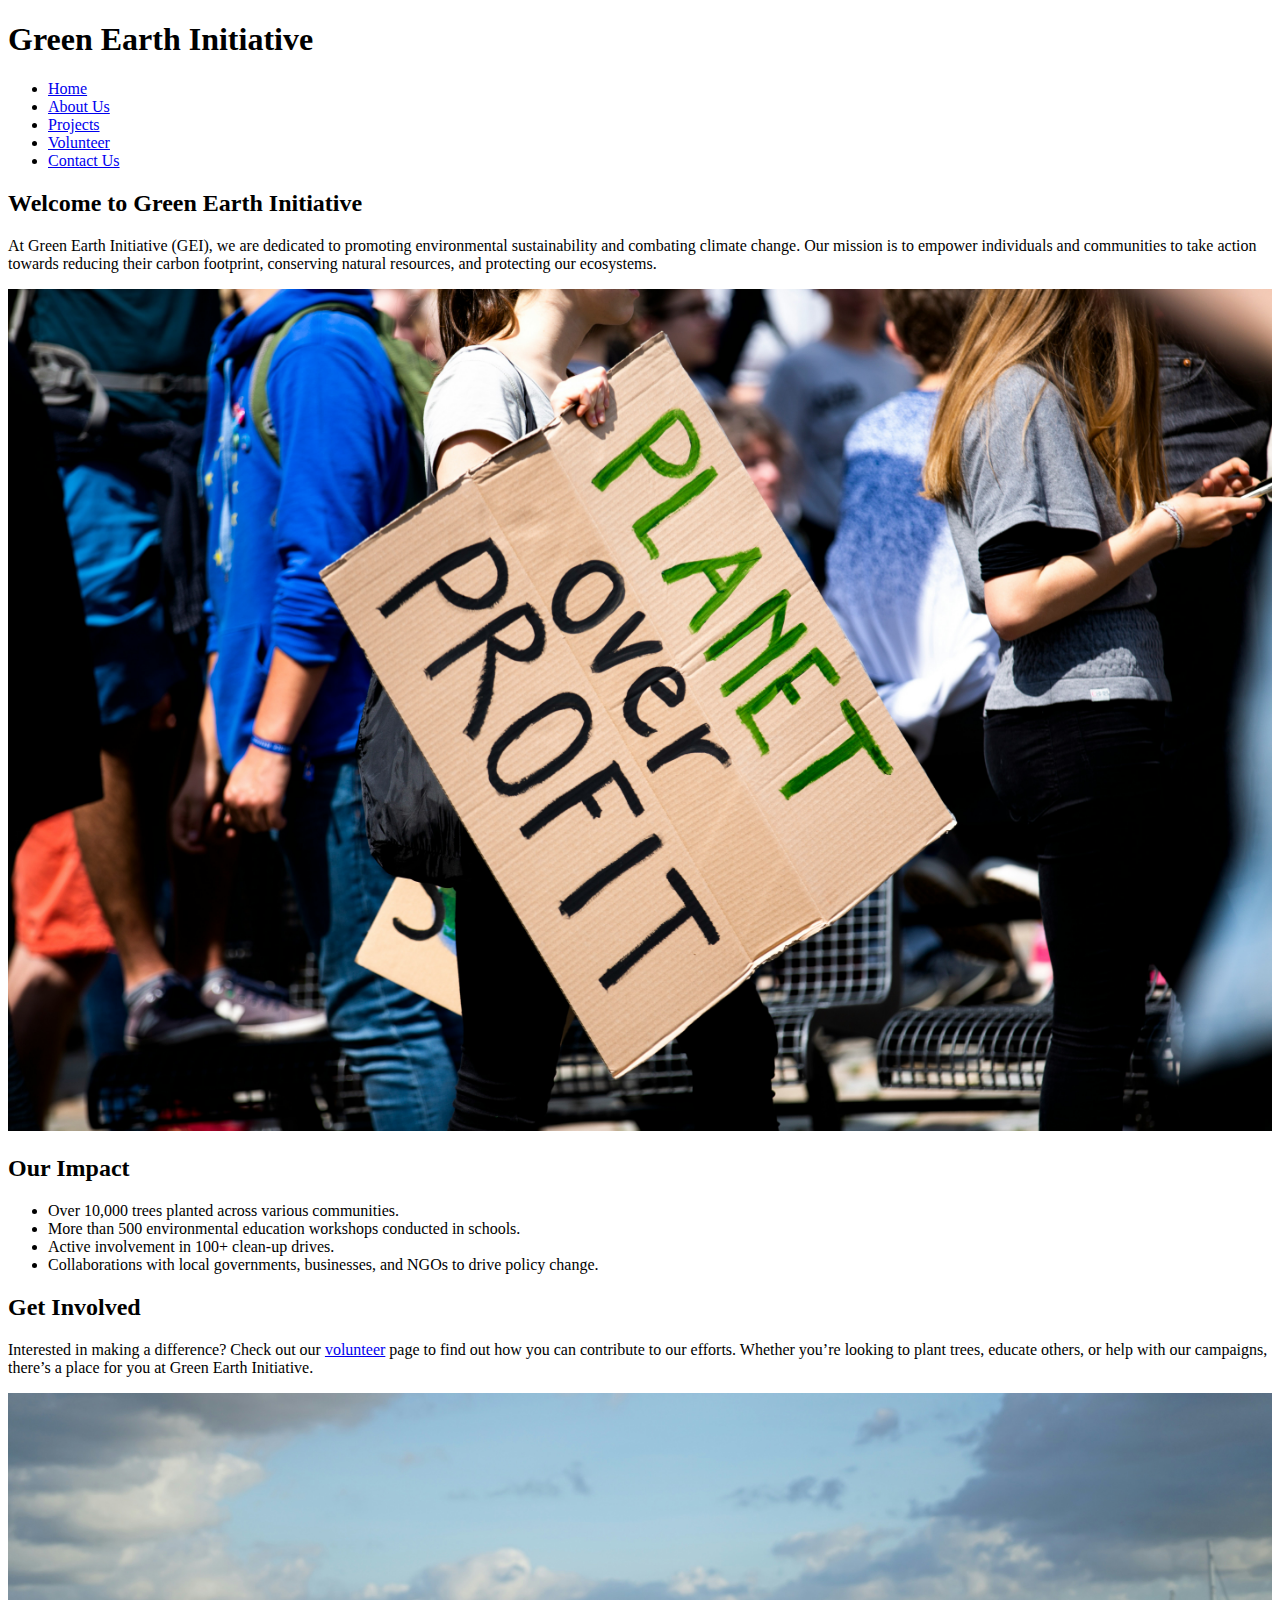
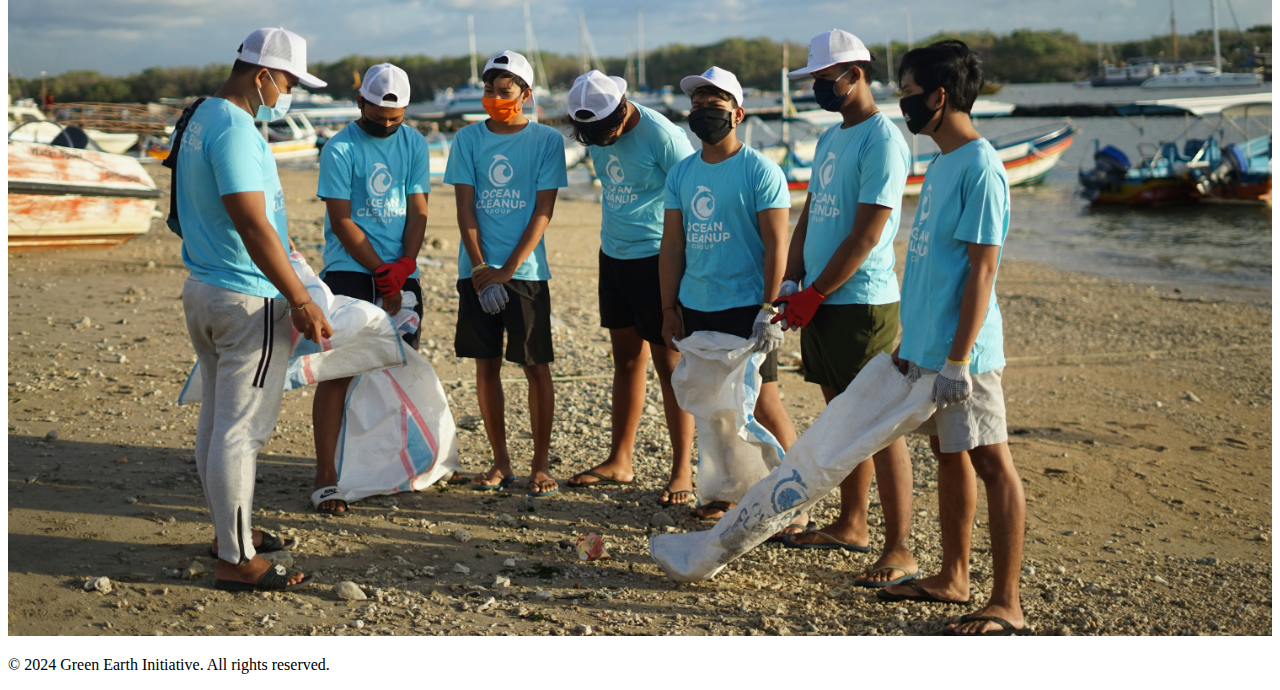
==== index.html @ ba6125f2 "first commit" ====
<!DOCTYPE html>
<html lang="en">
<head>
    <meta charset="UTF-8">
    <meta name="viewport" content="width=device-width, initial-scale=1.0">
    <title>Green Earth Initiative - Home</title>
    <link rel="stylesheet" href="styles.css"> <!-- Link to your CSS file -->
</head>
<body>
    <header>
        <h1>Green Earth Initiative</h1>
        <nav>
            <ul>
                <li><a href="index.html">Home</a></li>
                <li><a href="about.html">About Us</a></li>
                <li><a href="projects.html">Projects</a></li>
                <li><a href="volunteer.html">Volunteer</a></li>
                <li><a href="contact.html">Contact Us</a></li>
            </ul>
        </nav>
    </header>
    
    <main>
        <section>
            <h2>Welcome to Green Earth Initiative</h2>
            <p>At Green Earth Initiative (GEI), we are dedicated to promoting environmental sustainability and combating climate change. Our mission is to empower individuals and communities to take action towards reducing their carbon footprint, conserving natural resources, and protecting our ecosystems.</p>
            <img src="images/earth-banner.jpg" alt="Earth Banner" width="100%">
        </section>
        
        <section>
            <h2>Our Impact</h2>
            <ul>
                <li>Over 10,000 trees planted across various communities.</li>
                <li>More than 500 environmental education workshops conducted in schools.</li>
                <li>Active involvement in 100+ clean-up drives.</li>
                <li>Collaborations with local governments, businesses, and NGOs to drive policy change.</li>
            </ul>
        </section>
    
        <section>
            <h2>Get Involved</h2>
            <p>Interested in making a difference? Check out our <a href="volunteer.html">volunteer</a> page to find out how you can contribute to our efforts. Whether you’re looking to plant trees, educate others, or help with our campaigns, there’s a place for you at Green Earth Initiative.</p>
            <img src="images/volunteer.jpg" alt="Volunteers Planting Trees" width="100%">
        </section>
    </main>
    

    
    <footer>
        <p>&copy; 2024 Green Earth Initiative. All rights reserved.</p>
    </footer>
</body>
</html>
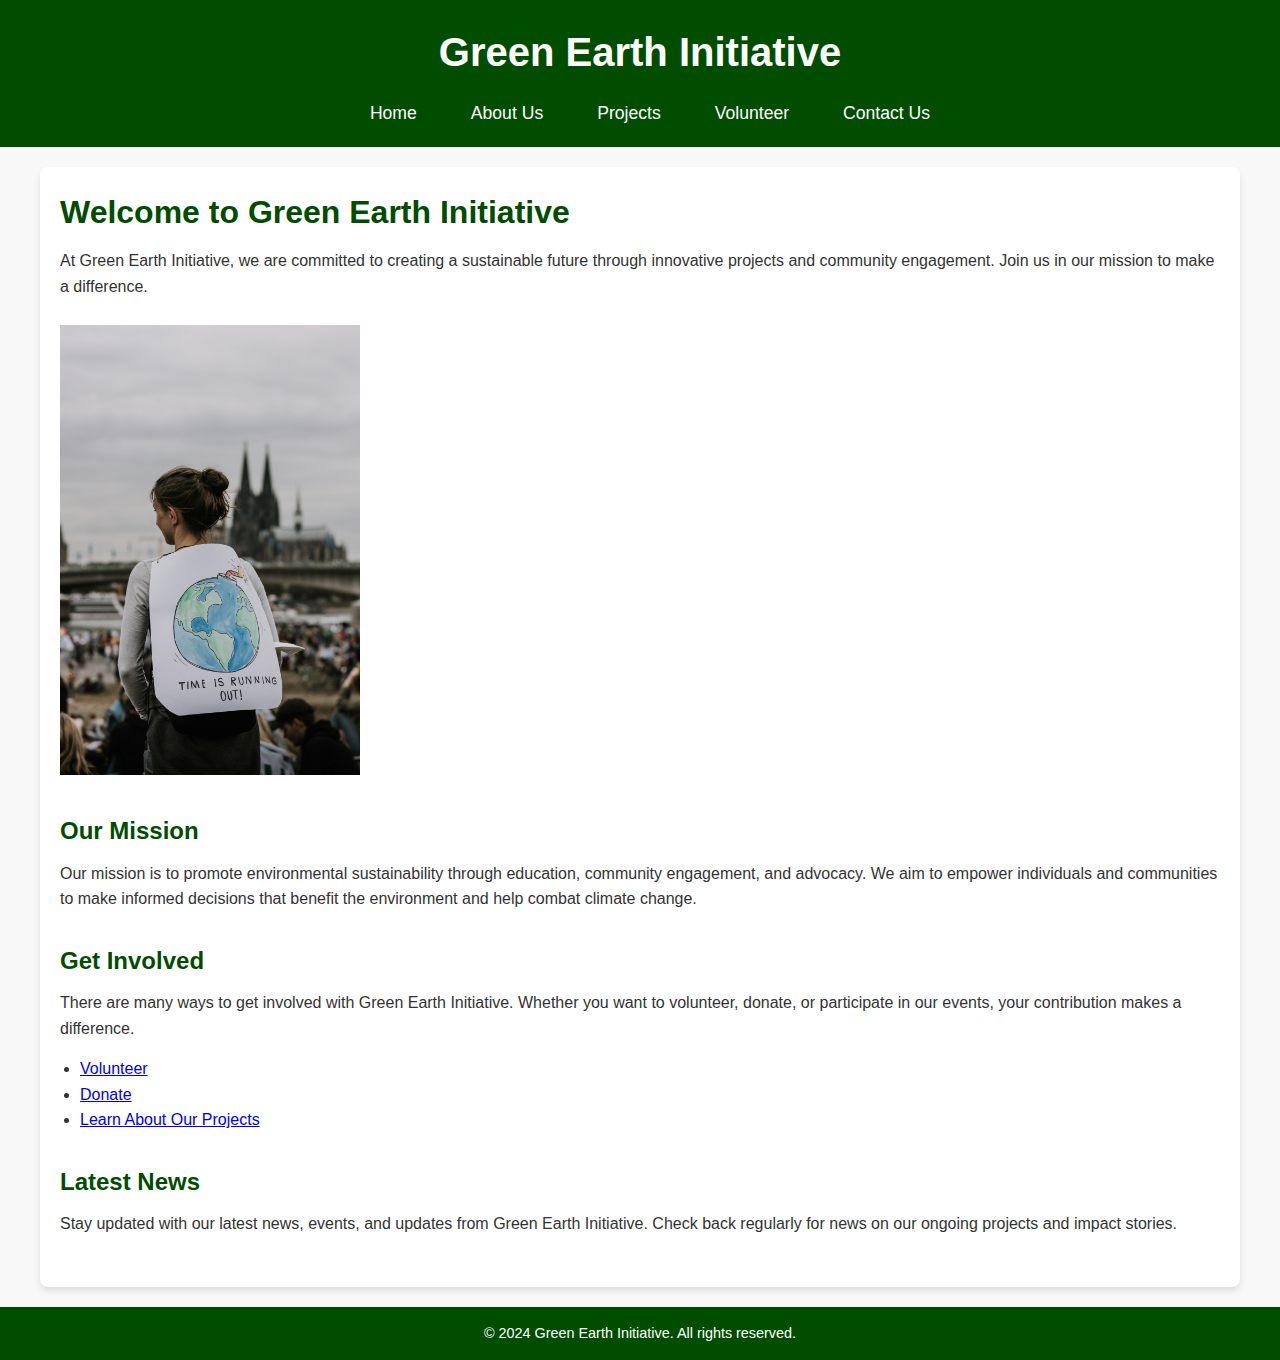
==== commit cf3ac7b6: "Part 2" ====
--- a/index.html
+++ b/index.html
@@ -9,7 +9,7 @@
 <body>
     <header>
         <h1>Green Earth Initiative</h1>
-        <nav>
+        <nav aria-label="Main Navigation">
             <ul>
                 <li><a href="index.html">Home</a></li>
                 <li><a href="about.html">About Us</a></li>
@@ -21,33 +21,37 @@
     </header>
     
     <main>
+
         <section>
             <h2>Welcome to Green Earth Initiative</h2>
-            <p>At Green Earth Initiative (GEI), we are dedicated to promoting environmental sustainability and combating climate change. Our mission is to empower individuals and communities to take action towards reducing their carbon footprint, conserving natural resources, and protecting our ecosystems.</p>
-            <img src="images/earth-banner.jpg" alt="Earth Banner" width="100%">
+            <p>At Green Earth Initiative, we are committed to creating a sustainable future through innovative projects and community engagement. Join us in our mission to make a difference.</p>
+            <img src="images/hero-image.jpg" alt="Green Earth Initiative" style="width: 300px; height: auto;" class="hero-image">
         </section>
         
         <section>
-            <h2>Our Impact</h2>
+            <h3>Our Mission</h3>
+            <p>Our mission is to promote environmental sustainability through education, community engagement, and advocacy. We aim to empower individuals and communities to make informed decisions that benefit the environment and help combat climate change.</p>
+        </section>
+        
+        <section>
+            <h3>Get Involved</h3>
+            <p>There are many ways to get involved with Green Earth Initiative. Whether you want to volunteer, donate, or participate in our events, your contribution makes a difference.</p>
             <ul>
-                <li>Over 10,000 trees planted across various communities.</li>
-                <li>More than 500 environmental education workshops conducted in schools.</li>
-                <li>Active involvement in 100+ clean-up drives.</li>
-                <li>Collaborations with local governments, businesses, and NGOs to drive policy change.</li>
+                <li><a href="volunteer.html">Volunteer</a></li>
+                <li><a href="donate.html">Donate</a></li>
+                <li><a href="projects.html">Learn About Our Projects</a></li>
             </ul>
         </section>
-    
+        
         <section>
-            <h2>Get Involved</h2>
-            <p>Interested in making a difference? Check out our <a href="volunteer.html">volunteer</a> page to find out how you can contribute to our efforts. Whether you’re looking to plant trees, educate others, or help with our campaigns, there’s a place for you at Green Earth Initiative.</p>
-            <img src="images/volunteer.jpg" alt="Volunteers Planting Trees" width="100%">
+            <h3>Latest News</h3>
+            <p>Stay updated with our latest news, events, and updates from Green Earth Initiative. Check back regularly for news on our ongoing projects and impact stories.</p>
         </section>
     </main>
-    
-
     
     <footer>
         <p>&copy; 2024 Green Earth Initiative. All rights reserved.</p>
     </footer>
 </body>
 </html>
+
--- a/styles.css
+++ b/styles.css
@@ -0,0 +1,233 @@
+/* Global Styles */
+* {
+    margin: 0;
+    padding: 0;
+    box-sizing: border-box;
+}
+
+body {
+    font-family: 'Arial', sans-serif;
+    line-height: 1.6;
+    color: #333;
+    background-color: #f8f8f8;
+}
+
+/* Header Styles */
+header {
+    background-color: #004d00; /* Dark Green Background */
+    color: white;
+    padding: 20px;
+    text-align: center;
+}
+
+header h1 {
+    font-size: 2.5rem;
+    margin-bottom: 10px;
+}
+
+nav {
+    margin-top: 15px;
+}
+
+nav ul {
+    list-style-type: none;
+    padding: 0;
+    display: flex;
+    justify-content: center;
+}
+
+nav ul li {
+    margin: 0 15px;
+}
+
+nav ul li a {
+    text-decoration: none;
+    color: white;
+    font-size: 1.1rem;
+    padding: 8px 12px;
+    border-radius: 5px;
+    transition: background-color 0.3s, color 0.3s;
+}
+
+nav ul li a:hover {
+    background-color: #1e7b1e; /* Lighter Green on Hover */
+}
+
+nav ul li a:focus {
+    outline: 2px solid #1e7b1e; /* Visible focus state */
+}
+
+/* Main Content Styles */
+main {
+    max-width: 1200px;
+    margin: 20px auto;
+    padding: 20px;
+    background-color: white;
+    border-radius: 8px;
+    box-shadow: 0 4px 6px rgba(0, 0, 0, 0.1);
+}
+
+main section {
+    margin-bottom: 30px;
+}
+
+section h2 {
+    color: #004d00; /* Dark Green */
+    font-size: 2rem;
+    margin-bottom: 10px;
+}
+
+section h3 {
+    color: #004d00; /* Dark Green */
+    font-size: 1.5rem;
+    margin-bottom: 10px;
+}
+
+section p, section ul {
+    font-size: 1rem;
+    margin-bottom: 15px;
+}
+
+ul {
+    list-style-type: disc;
+    margin-left: 20px;
+}
+
+blockquote {
+    border-left: 4px solid #004d00;
+    padding-left: 20px;
+    margin: 20px 0;
+    font-style: italic;
+}
+
+/* Image Styles */
+img {
+    width: 100%;
+    height: auto;
+    border-radius: 5px;
+    margin-top: 10px;
+}
+
+.hero-image {
+    border-radius: 0;
+}
+
+/* Footer Styles */
+footer {
+    background-color: #004d00;
+    color: white;
+    text-align: center;
+    padding: 15px 0;
+    position: relative;
+    bottom: 0;
+    width: 100%;
+    margin-top: 20px;
+    font-size: 0.9rem;
+}
+
+/* Form Styles */
+form {
+    max-width: 600px;
+    margin: 0 auto;
+}
+
+label {
+    display: block;
+    margin-bottom: 5px;
+}
+
+input[type="text"], input[type="email"], input[type="number"], textarea {
+    width: 100%;
+    padding: 8px;
+    margin-bottom: 10px;
+    border: 1px solid #ddd;
+    border-radius: 4px;
+}
+
+input[type="submit"] {
+    background-color: #004d00;
+    color: white;
+    padding: 10px 20px;
+    border: none;
+    border-radius: 5px;
+    cursor: pointer;
+    transition: background-color 0.3s;
+}
+
+input[type="submit"]:hover {
+    background-color: #1e7b1e;
+}
+
+input[type="submit"]:focus {
+    outline: 2px solid #1e7b1e;
+}
+
+/* Media Queries for Mobile Responsiveness */
+@media screen and (max-width: 960px) {
+    body {
+        font-size: 0.9rem;
+    }
+
+    nav ul {
+        flex-direction: column;
+        align-items: center;
+    }
+
+    nav ul li {
+        margin: 10px 0;
+    }
+
+    nav ul li a {
+        font-size: 1.1rem;
+        padding: 10px 20px;
+    }
+
+    main {
+        padding: 15px;
+    }
+
+    section {
+        margin-bottom: 20px;
+    }
+}
+
+@media screen and (max-width: 600px) {
+    header h1 {
+        font-size: 2rem;
+    }
+
+    section h2 {
+        font-size: 1.5rem;
+    }
+
+    section h3 {
+        font-size: 1.2rem;
+    }
+
+    .hero-image {
+        border-radius: 0;
+    }
+}
+
+@media screen and (max-width: 480px) {
+    body {
+        font-size: 0.8rem;
+    }
+
+    nav ul li {
+        margin: 5px 0;
+    }
+
+    nav ul li a {
+        font-size: 1rem;
+        padding: 8px 16px;
+    }
+
+    main {
+        padding: 10px;
+    }
+
+    section {
+        margin-bottom: 15px;
+    }
+}
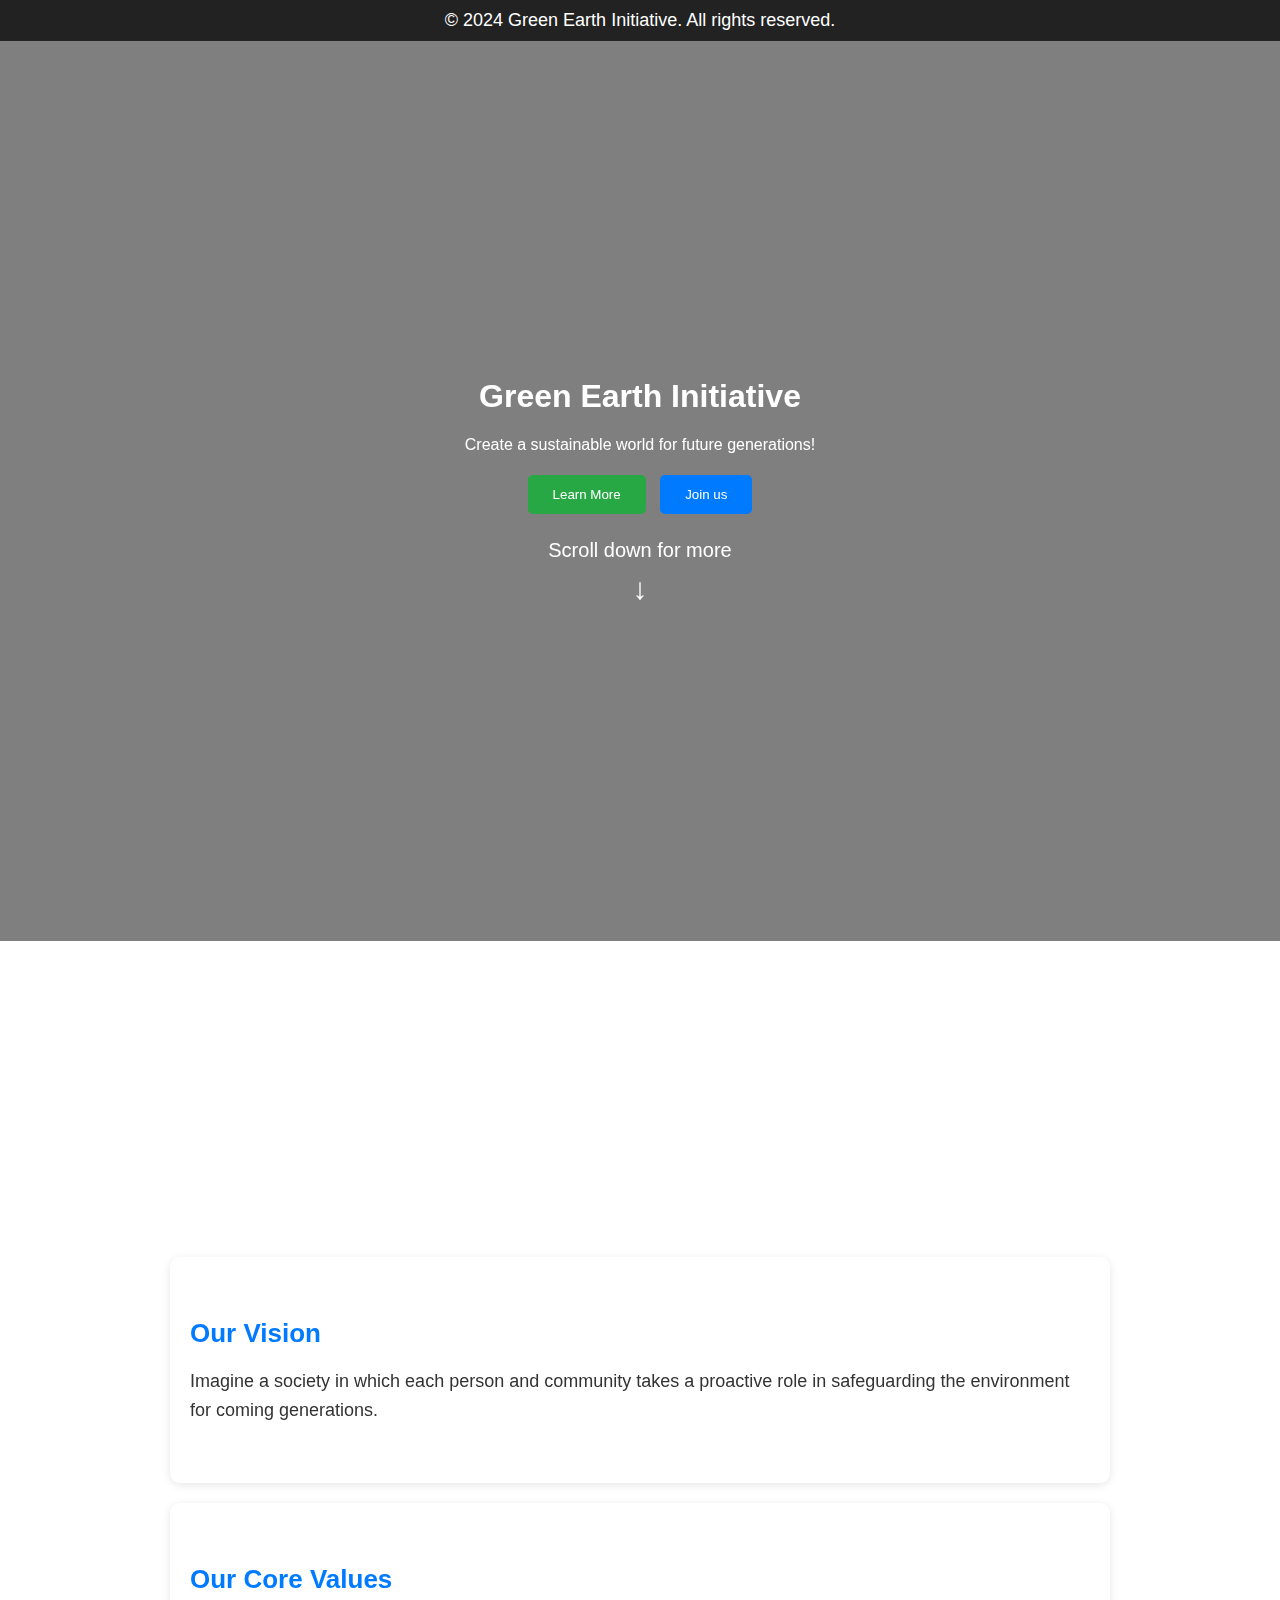
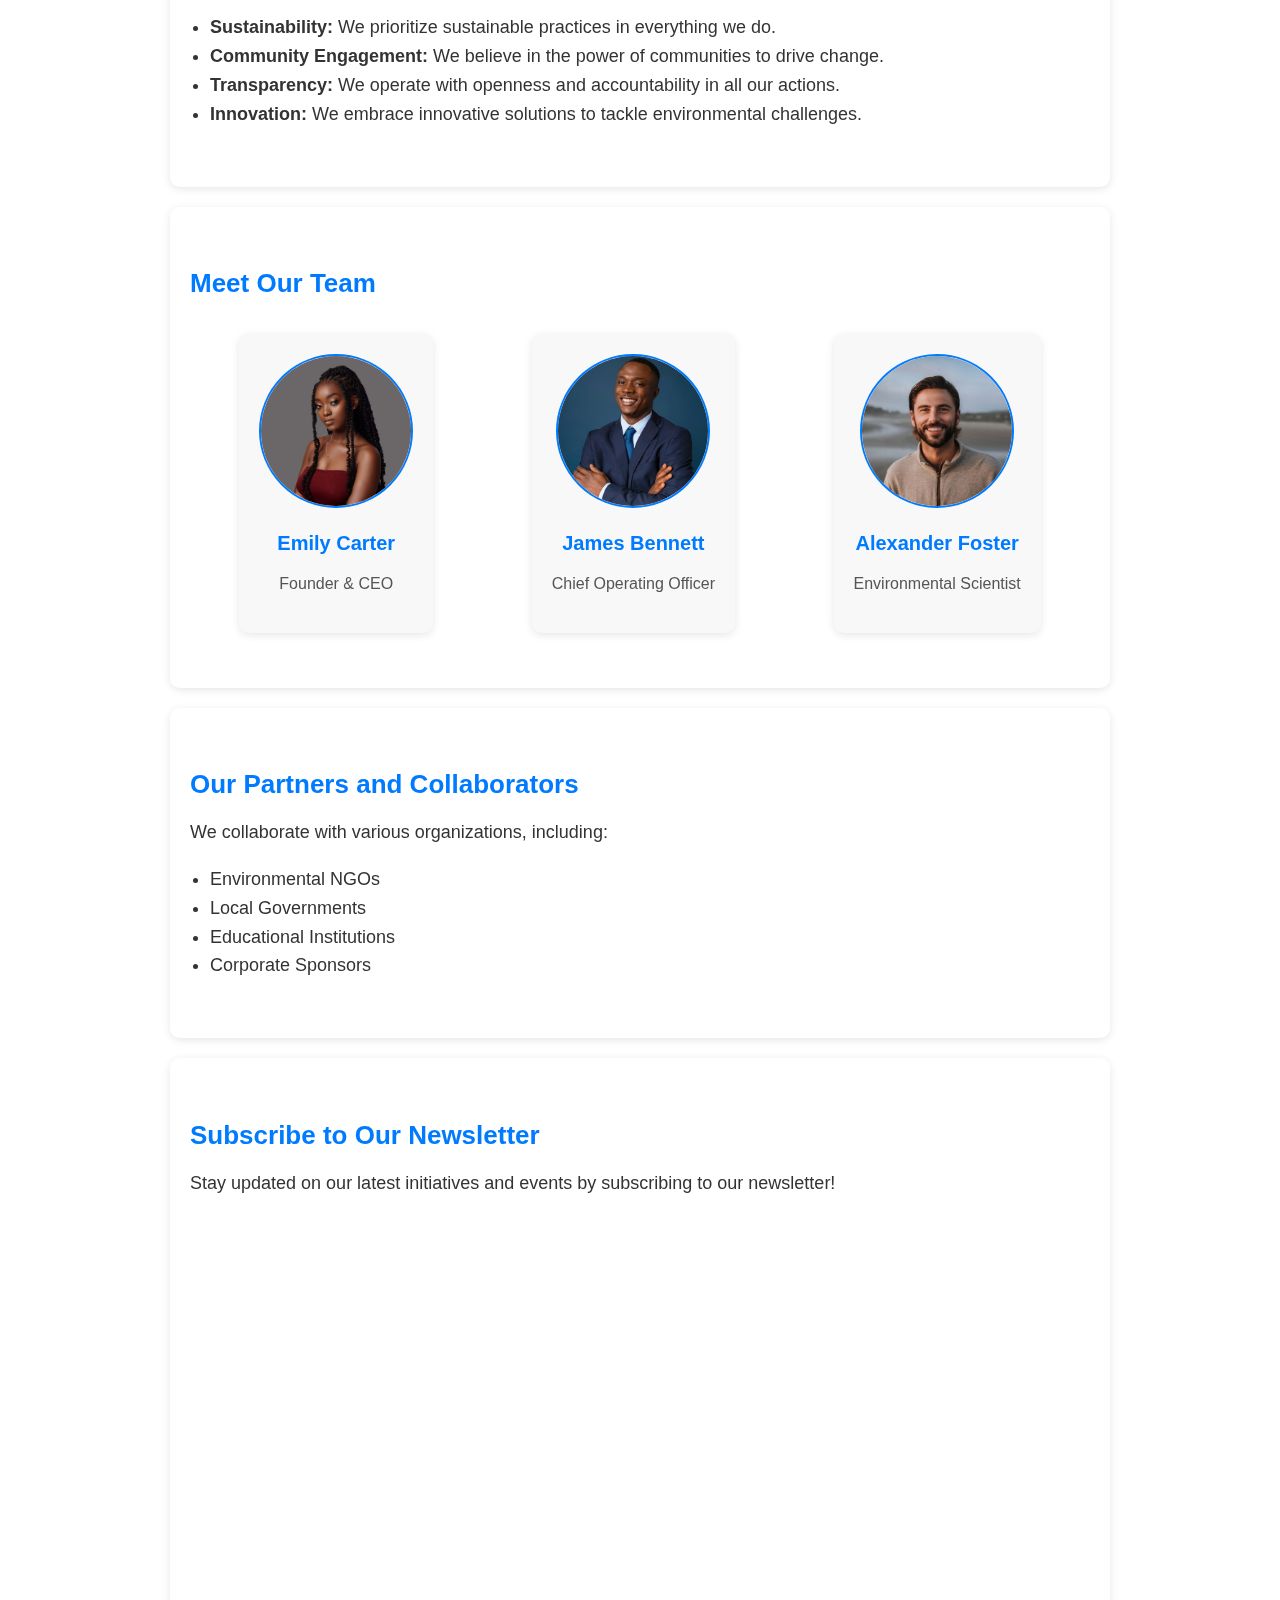
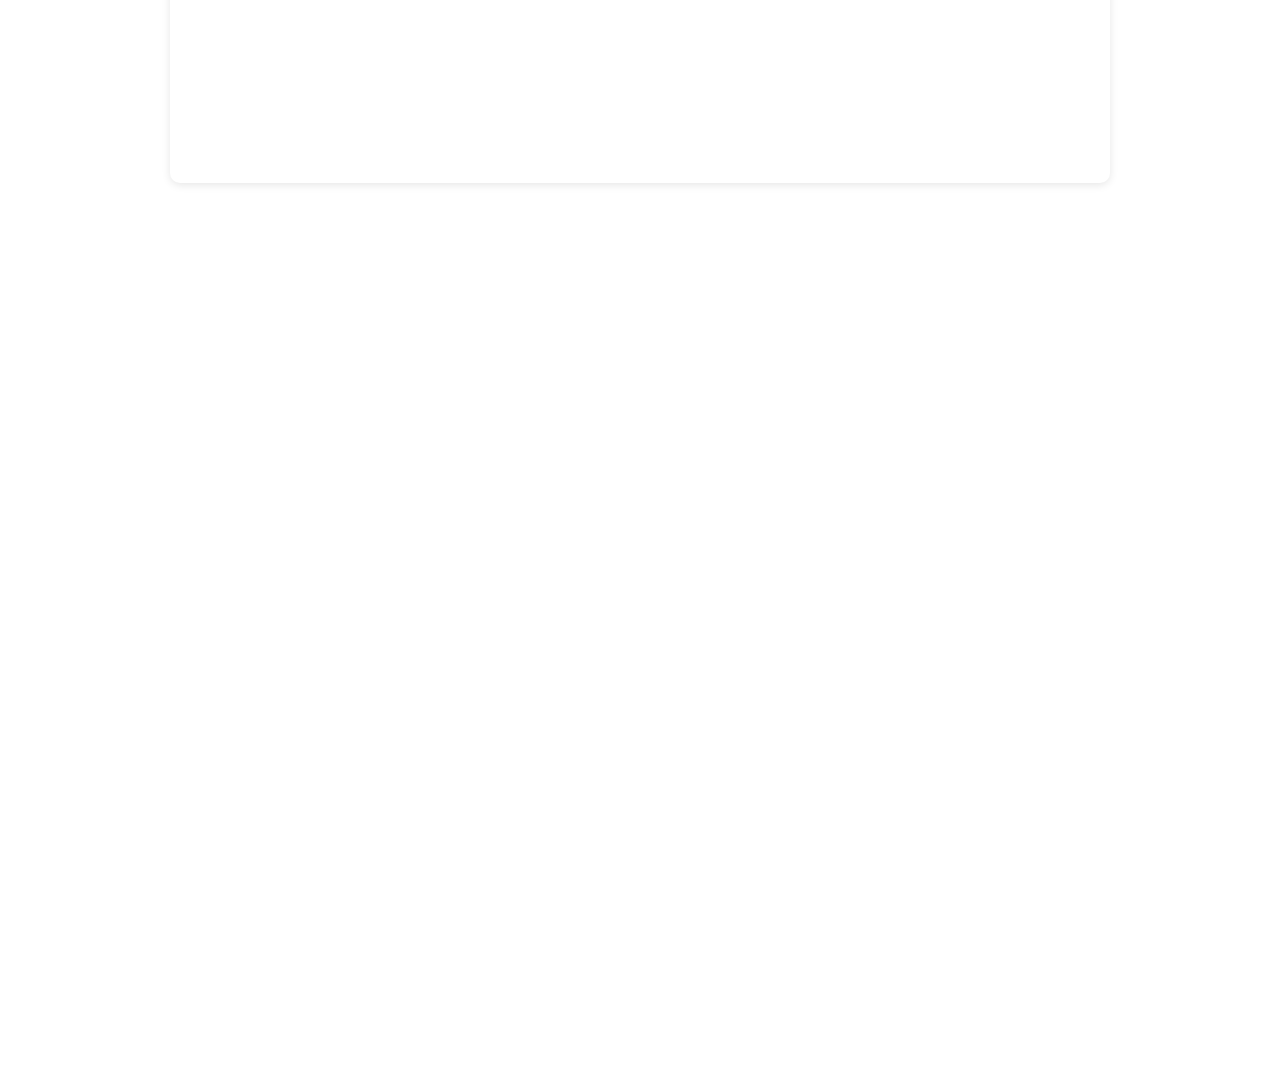
==== commit 4b5b55fc: "Part 3" ====
--- a/index.html
+++ b/index.html
@@ -2,56 +2,121 @@
 <html lang="en">
 <head>
     <meta charset="UTF-8">
-    <meta name="viewport" content="width=device-width, initial-scale=1.0">
-    <title>Green Earth Initiative - Home</title>
-    <link rel="stylesheet" href="styles.css"> <!-- Link to your CSS file -->
+    <meta name="viewport" content="width=device-width, initial-scale=1.0, user-scalable=no">
+    <title>Green Earth Initiative - Take Action for a Sustainable Future</title>
+    <link rel="icon" type="image/x-icon" href="images/logo.png">
+    <link rel="stylesheet" href="styles.css">
 </head>
 <body>
-    <header>
-        <h1>Green Earth Initiative</h1>
-        <nav aria-label="Main Navigation">
-            <ul>
-                <li><a href="index.html">Home</a></li>
-                <li><a href="about.html">About Us</a></li>
-                <li><a href="projects.html">Projects</a></li>
-                <li><a href="volunteer.html">Volunteer</a></li>
-                <li><a href="contact.html">Contact Us</a></li>
-            </ul>
-        </nav>
-    </header>
-    
-    <main>
+    <!-- Sticky Header -->
+    <div class="sticky-header">
+        &copy; 2024 Green Earth Initiative. All rights reserved.
+    </div>
 
-        <section>
-            <h2>Welcome to Green Earth Initiative</h2>
-            <p>At Green Earth Initiative, we are committed to creating a sustainable future through innovative projects and community engagement. Join us in our mission to make a difference.</p>
-            <img src="images/hero-image.jpg" alt="Green Earth Initiative" style="width: 300px; height: auto;" class="hero-image">
-        </section>
-        
-        <section>
-            <h3>Our Mission</h3>
-            <p>Our mission is to promote environmental sustainability through education, community engagement, and advocacy. We aim to empower individuals and communities to make informed decisions that benefit the environment and help combat climate change.</p>
-        </section>
-        
-        <section>
-            <h3>Get Involved</h3>
-            <p>There are many ways to get involved with Green Earth Initiative. Whether you want to volunteer, donate, or participate in our events, your contribution makes a difference.</p>
-            <ul>
-                <li><a href="volunteer.html">Volunteer</a></li>
-                <li><a href="donate.html">Donate</a></li>
-                <li><a href="projects.html">Learn About Our Projects</a></li>
-            </ul>
-        </section>
-        
-        <section>
-            <h3>Latest News</h3>
-            <p>Stay updated with our latest news, events, and updates from Green Earth Initiative. Check back regularly for news on our ongoing projects and impact stories.</p>
-        </section>
-    </main>
-    
-    <footer>
-        <p>&copy; 2024 Green Earth Initiative. All rights reserved.</p>
-    </footer>
+    <!-- Main Content Container -->
+    <div class="main-content-container">
+        <div>
+            <h1>Green Earth Initiative</h1>
+            <p>Create a sustainable world for future generations!</p>
+            <button class="btn btn-learn-more" onclick="openSidePanel('leftSidePanel')">Learn More</button>
+            <button class="btn btn-get-involved" onclick="openSidePanel('rightSidePanel')">Join us</button>
+            <p class="scroll-more-text">Scroll down for more</p>
+
+        </div>
+    </div>
+
+    <video class="background-video" src="homepage.mp4" autoplay loop muted poster="fallback-image.jpg"></video>
+
+    <!-- Scroll-Triggered Mission Section -->
+    <section id="mission-section" class="mission-section">
+        <h3>Promoting environmental sustainability through education, community engagement, and advocacy. </h3>
+        <p>Empowering individuals and communities to make informed decisions that benefit the environment and help combat climate change.</p>
+    </section>
+
+     <!-- Section: Our Vision -->
+     <section class="content-section" id="our-vision-section">
+        <h2>Our Vision</h2>
+        <p>Imagine a society in which each person and community takes a proactive role in safeguarding the environment for coming generations.</p>
+    </section>
+
+    <!-- Section: Our Core Values -->
+    <section class="content-section" id="our-values-section">
+        <h2>Our Core Values</h2>
+        <ul>
+            <li><strong>Sustainability:</strong> We prioritize sustainable practices in everything we do.</li>
+            <li><strong>Community Engagement:</strong> We believe in the power of communities to drive change.</li>
+            <li><strong>Transparency:</strong> We operate with openness and accountability in all our actions.</li>
+            <li><strong>Innovation:</strong> We embrace innovative solutions to tackle environmental challenges.</li>
+        </ul>
+    </section>
+
+    <!-- Team Section -->
+    <section class="content-section" id="team-section">
+        <h2>Meet Our Team</h2>
+        <div class="team-members">
+            <div class="team-member">
+                <img src="./images/team1.jpeg" alt="Team Member 1">
+                <h3>Emily Carter</h3>
+                <p>Founder & CEO</p>
+            </div>
+            <div class="team-member">
+                <img src="./images/team2.jpeg" alt="Team Member 2">
+                <h3>James Bennett</h3>
+                <p>Chief Operating Officer</p>
+            </div>
+            <div class="team-member">
+                <img src="./images/team3.jpeg" alt="Team Member 3">
+                <h3>Alexander Foster</h3>
+                <p>Environmental Scientist</p>
+            </div>
+        </div>
+    </section>
+
+
+
+    <!-- Section: Our Partners and Collaborators -->
+    <section class="content-section" id="our-partners-section">
+        <h2>Our Partners and Collaborators</h2>
+        <p>We collaborate with various organizations, including:</p>
+        <ul>
+            <li>Environmental NGOs</li>
+            <li>Local Governments</li>
+            <li>Educational Institutions</li>
+            <li>Corporate Sponsors</li>
+        </ul>
+    </section>
+
+<!-- Newsletter Subscription Section -->
+    <!-- Newsletter Subscription Section -->
+    <section class="content-section" id="newsletter-section">
+        <h2>Subscribe to Our Newsletter</h2>
+        <p>Stay updated on our latest initiatives and events by subscribing to our newsletter!</p>
+        <iframe src="https://docs.google.com/forms/d/e/1FAIpQLSeCxIdnIx-BxYTDVKiGnalNuQhUrLzyam9er7O8eUaWcSprtA/viewform?embedded=true" width="640" height="523" frameborder="0" marginheight="0" marginwidth="0">Loading…</iframe>
+    </section>
+
+<div class="spacer"></div> <!-- Adds space to allow scrolling -->
+
+
+    <!-- Left Side Panel -->
+    <div id="leftSidePanel" class="side-panel">
+        <span class="close-btn" onclick="closeSidePanel('leftSidePanel')">&times;</span>
+        <a href="./leftSidePanel/about.html">About Us</a>
+        <a href="./leftSidePanel/ourImapact.html">Our Impact</a>
+        <a href="./leftSidePanel/latestNews.html">Latest News</a>
+        <a href="./leftSidePanel/contactUs.html">Contact Us</a>
+    </div>
+
+    <!-- Right Side Panel -->
+    <div id="rightSidePanel" class="side-panel" style="right: 0;">
+        <span class="close-btn" onclick="closeSidePanel('rightSidePanel')">&times;</span>
+        <a href="./rightSidePanel/volunteer.html">Volunteer Opportunities</a>
+        <a href="./rightSidePanel/supportUs.html">Support Us</a>
+        <a href="./rightSidePanel/quiz.html">Quiz</a>
+        <a href="./rightSidePanel/feedbackForm.html">Feedback</a>
+    </div>
+
+    <div id="overlay" class="overlay" onclick="closeAllSidePanels()"></div> <!-- Overlay for background dimming -->
+
+    <script src="script.js"></script>
 </body>
-</html>
-
+</html>--- a/styles.css
+++ b/styles.css
@@ -1,233 +1,294 @@
-/* Global Styles */
-* {
-    margin: 0;
-    padding: 0;
-    box-sizing: border-box;
-}
-
-body {
-    font-family: 'Arial', sans-serif;
-    line-height: 1.6;
-    color: #333;
-    background-color: #f8f8f8;
-}
-
-/* Header Styles */
-header {
-    background-color: #004d00; /* Dark Green Background */
+        /* General styling for the page */
+        body, html {
+            margin: 0;
+            padding: 0;
+            height: 100%;
+            font-family: Arial, sans-serif;
+            scroll-behavior: smooth; /* Smooth scrolling for better UX */
+        }
+
+        /* Main section styles */
+        .main-content-container {
+            width: 100%;
+            height: 100vh; /* Full viewport height */
+            display: flex;
+            justify-content: center;
+            align-items: center;
+            color: white;
+            text-align: center;
+            background: rgba(0, 0, 0, 0.5);
+            position: relative;
+            z-index: 1;
+        }
+
+        /* Video styling for background effect */
+        video.background-video {
+            position: fixed;
+            top: 0;
+            left: 0;
+            width: 100%;
+            height: 100%;
+            object-fit: cover;
+            z-index: 0;
+        }
+
+        /* Call-to-action buttons */
+        .btn {
+            padding: 12px 25px;
+            margin: 5px;
+            cursor: pointer;
+            border: none;
+            border-radius: 5px;
+            transition: background-color 0.3s;
+        }
+
+        .btn-learn-more {
+            background-color: #28a745;
+            color: white;
+        }
+
+        .btn-get-involved {
+            background-color: #007bff;
+            color: white;
+        }
+
+        .btn:hover {
+            opacity: 0.8; /* Subtle hover effect */
+        }
+
+        /* Sticky header styles */
+        .sticky-header {
+            position: sticky;
+            top: 0;
+            background-color: #222;
+            padding: 10px 20px;
+            color: white;
+            text-align: center;
+            z-index: 10;
+            font-size: 18px;
+        }
+
+        /* Scroll-triggered mission section styles */
+        .mission-section {
+            opacity: 0;
+            transform: translateY(20px);
+            transition: opacity 0.8s ease-out, transform 0.8s ease-out;
+            padding: 40px 20px;
+            background-color: #f8f8f8;
+            color: #333;
+            text-align: center;
+            max-width: 900px;
+            margin: 0 auto;
+            border-radius: 10px;
+            box-shadow: 0 2px 8px rgba(0, 0, 0, 0.2);
+        }
+
+        .mission-section.visible {
+            opacity: 1;
+            transform: translateY(0);
+        }
+
+        .mission-section h3 {
+            font-size: 28px;
+            color: #007bff;
+        }
+
+        .mission-section p {
+            font-size: 18px;
+            line-height: 1.6;
+        }
+
+        /* Side panel styles */
+        .side-panel {
+            height: 100%;
+            width: 0;
+            position: fixed;
+            z-index: 11;
+            top: 0;
+            background-color: #111;
+            overflow-x: hidden;
+            transition: 0.5s;
+            padding-top: 60px;
+        }
+
+        .side-panel a {
+            padding: 10px 15px;
+            text-decoration: none;
+            font-size: 22px;
+            color: #bdabab;
+            display: block;
+            transition: 0.3s;
+        }
+
+        .side-panel a:hover {
+            color: #ffffff;
+            background-color: rgba(255, 255, 255, 0.2);
+        }
+
+        .side-panel .close-btn {
+            position: absolute;
+            top: 10px;
+            right: 25px;
+            font-size: 36px;
+            cursor: pointer;
+            color: #fff;
+        }
+
+        /* Additional space at the bottom for scrolling */
+        .spacer {
+            height: 100vh;
+        }
+
+        /* Overlay effect */
+        .overlay {
+            position: fixed;
+            top: 0;
+            left: 0;
+            width: 100%;
+            height: 100%;
+            background-color: rgba(0, 0, 0, 0.5);
+            visibility: hidden;
+            opacity: 0;
+            transition: visibility 0.5s, opacity 0.5s;
+            z-index: 10;
+        }
+
+        .overlay.show {
+            visibility: visible;
+            opacity: 1;
+        }
+
+                /* Section styling */
+                .content-section {
+            padding: 40px 20px;
+            background-color: #ffffff;
+            color: #333;
+            max-width: 900px;
+            margin: 20px auto;
+            border-radius: 10px;
+            box-shadow: 0 2px 8px rgba(0, 0, 0, 0.1);
+            transition: opacity 0.8s ease-out, transform 0.8s ease-out;
+            opacity: 1; /* Ensure opacity is set to 1 */
+            transform: translateY(20px);
+        }
+
+        .content-section.visible {
+            opacity: 1;
+            transform: translateY(0);
+        }
+
+        /* Headings for sections */
+        .content-section h2 {
+            font-size: 26px;
+            color: #007bff;
+            margin-bottom: 10px;
+        }
+
+        .content-section p,
+        .content-section ul {
+            font-size: 18px;
+            line-height: 1.6;
+        }
+
+        .content-section ul {
+            list-style-type: disc;
+            padding-left: 20px;
+        }
+
+        /* Team section styles */
+        .team-members {
+            display: flex;
+            flex-wrap: wrap;
+            justify-content: space-around;
+            margin-top: 20px;
+        }
+
+        .team-member {
+            text-align: center;
+            margin: 15px;
+            background: #f8f8f8;
+            padding: 20px;
+            border-radius: 10px;
+            box-shadow: 0 2px 8px rgba(0, 0, 0, 0.1);
+        }
+
+        .team-member img {
+            width: 150px;
+            height: 150px;
+            object-fit: cover;
+            border-radius: 50%;
+            margin-bottom: 10px;
+            border: 2px solid #007bff;
+        }
+
+        .team-member h3 {
+            font-size: 20px;
+            color: #007bff;
+            margin: 10px 0 5px 0;
+        }
+
+        .team-member p {
+            font-size: 16px;
+            color: #555;
+        }
+
+        /* Responsive Design */
+        @media (max-width: 600px) {
+            .content-section {
+                padding: 20px 10px;
+            }
+
+            .team-member img {
+                width: 120px;
+                height: 120px;
+            }
+
+            .content-section h2 {
+                font-size: 22px;
+            }
+        }
+
+        /* Style for the "Scroll more" text */
+.scroll-more-text {
+    position: relative;
+    font-size: 20px;
     color: white;
-    padding: 20px;
-    text-align: center;
-}
-
-header h1 {
-    font-size: 2.5rem;
-    margin-bottom: 10px;
-}
-
-nav {
-    margin-top: 15px;
-}
-
-nav ul {
-    list-style-type: none;
-    padding: 0;
-    display: flex;
-    justify-content: center;
-}
-
-nav ul li {
-    margin: 0 15px;
-}
-
-nav ul li a {
-    text-decoration: none;
-    color: white;
-    font-size: 1.1rem;
-    padding: 8px 12px;
-    border-radius: 5px;
-    transition: background-color 0.3s, color 0.3s;
-}
-
-nav ul li a:hover {
-    background-color: #1e7b1e; /* Lighter Green on Hover */
-}
-
-nav ul li a:focus {
-    outline: 2px solid #1e7b1e; /* Visible focus state */
-}
-
-/* Main Content Styles */
-main {
-    max-width: 1200px;
-    margin: 20px auto;
-    padding: 20px;
-    background-color: white;
-    border-radius: 8px;
-    box-shadow: 0 4px 6px rgba(0, 0, 0, 0.1);
-}
-
-main section {
-    margin-bottom: 30px;
-}
-
-section h2 {
-    color: #004d00; /* Dark Green */
-    font-size: 2rem;
-    margin-bottom: 10px;
-}
-
-section h3 {
-    color: #004d00; /* Dark Green */
-    font-size: 1.5rem;
-    margin-bottom: 10px;
-}
-
-section p, section ul {
-    font-size: 1rem;
-    margin-bottom: 15px;
-}
-
-ul {
-    list-style-type: disc;
-    margin-left: 20px;
-}
-
-blockquote {
-    border-left: 4px solid #004d00;
-    padding-left: 20px;
-    margin: 20px 0;
-    font-style: italic;
-}
-
-/* Image Styles */
-img {
+    margin-top: 20px;
+    cursor: pointer;
+    animation: bounce 2s infinite;
+}
+
+/* Arrow pointing down, added using the ::after pseudo-element */
+.scroll-more-text::after {
+    content: "\2193"; /* Unicode for down arrow */
+    display: block;
+    font-size: 30px;
+    margin-top: 10px;
+    animation: bounce-arrow 2s infinite;
+}
+
+/* Animation for a subtle bouncing effect */
+@keyframes bounce {
+    0%, 100% {
+        transform: translateY(0);
+    }
+    50% {
+        transform: translateY(-10px);
+    }
+}
+
+/* Bouncing animation for the arrow */
+@keyframes bounce-arrow {
+    0%, 100% {
+        transform: translateY(0);
+    }
+    50% {
+        transform: translateY(10px);
+    }
+}
+
+/* Add this to your CSS styles */
+#newsletter-section iframe {
     width: 100%;
-    height: auto;
-    border-radius: 5px;
-    margin-top: 10px;
-}
-
-.hero-image {
-    border-radius: 0;
-}
-
-/* Footer Styles */
-footer {
-    background-color: #004d00;
-    color: white;
-    text-align: center;
-    padding: 15px 0;
-    position: relative;
-    bottom: 0;
-    width: 100%;
-    margin-top: 20px;
-    font-size: 0.9rem;
-}
-
-/* Form Styles */
-form {
-    max-width: 600px;
-    margin: 0 auto;
-}
-
-label {
-    display: block;
-    margin-bottom: 5px;
-}
-
-input[type="text"], input[type="email"], input[type="number"], textarea {
-    width: 100%;
-    padding: 8px;
-    margin-bottom: 10px;
-    border: 1px solid #ddd;
-    border-radius: 4px;
-}
-
-input[type="submit"] {
-    background-color: #004d00;
-    color: white;
-    padding: 10px 20px;
-    border: none;
-    border-radius: 5px;
-    cursor: pointer;
-    transition: background-color 0.3s;
-}
-
-input[type="submit"]:hover {
-    background-color: #1e7b1e;
-}
-
-input[type="submit"]:focus {
-    outline: 2px solid #1e7b1e;
-}
-
-/* Media Queries for Mobile Responsiveness */
-@media screen and (max-width: 960px) {
-    body {
-        font-size: 0.9rem;
-    }
-
-    nav ul {
-        flex-direction: column;
-        align-items: center;
-    }
-
-    nav ul li {
-        margin: 10px 0;
-    }
-
-    nav ul li a {
-        font-size: 1.1rem;
-        padding: 10px 20px;
-    }
-
-    main {
-        padding: 15px;
-    }
-
-    section {
-        margin-bottom: 20px;
-    }
-}
-
-@media screen and (max-width: 600px) {
-    header h1 {
-        font-size: 2rem;
-    }
-
-    section h2 {
-        font-size: 1.5rem;
-    }
-
-    section h3 {
-        font-size: 1.2rem;
-    }
-
-    .hero-image {
-        border-radius: 0;
-    }
-}
-
-@media screen and (max-width: 480px) {
-    body {
-        font-size: 0.8rem;
-    }
-
-    nav ul li {
-        margin: 5px 0;
-    }
-
-    nav ul li a {
-        font-size: 1rem;
-        padding: 8px 16px;
-    }
-
-    main {
-        padding: 10px;
-    }
-
-    section {
-        margin-bottom: 15px;
-    }
-}
+    height: 523px; /* You can adjust this height as necessary */
+}
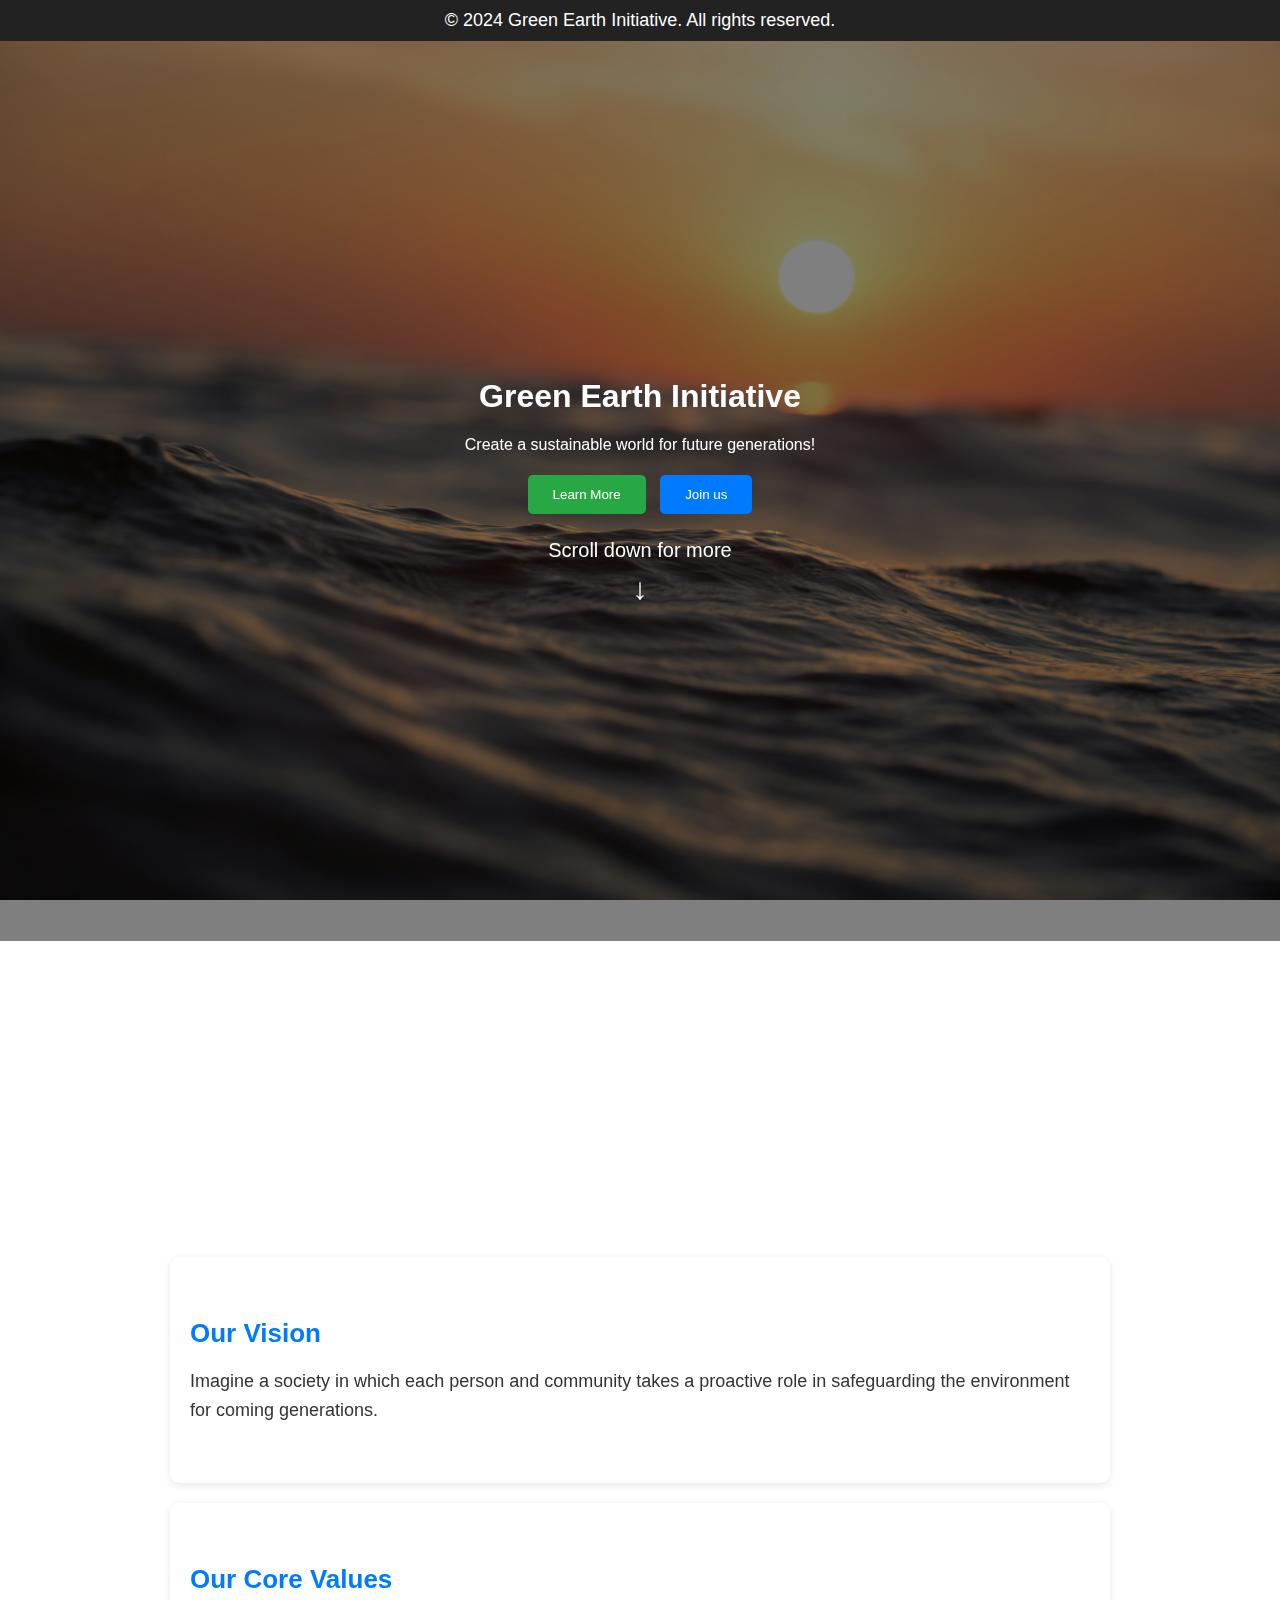
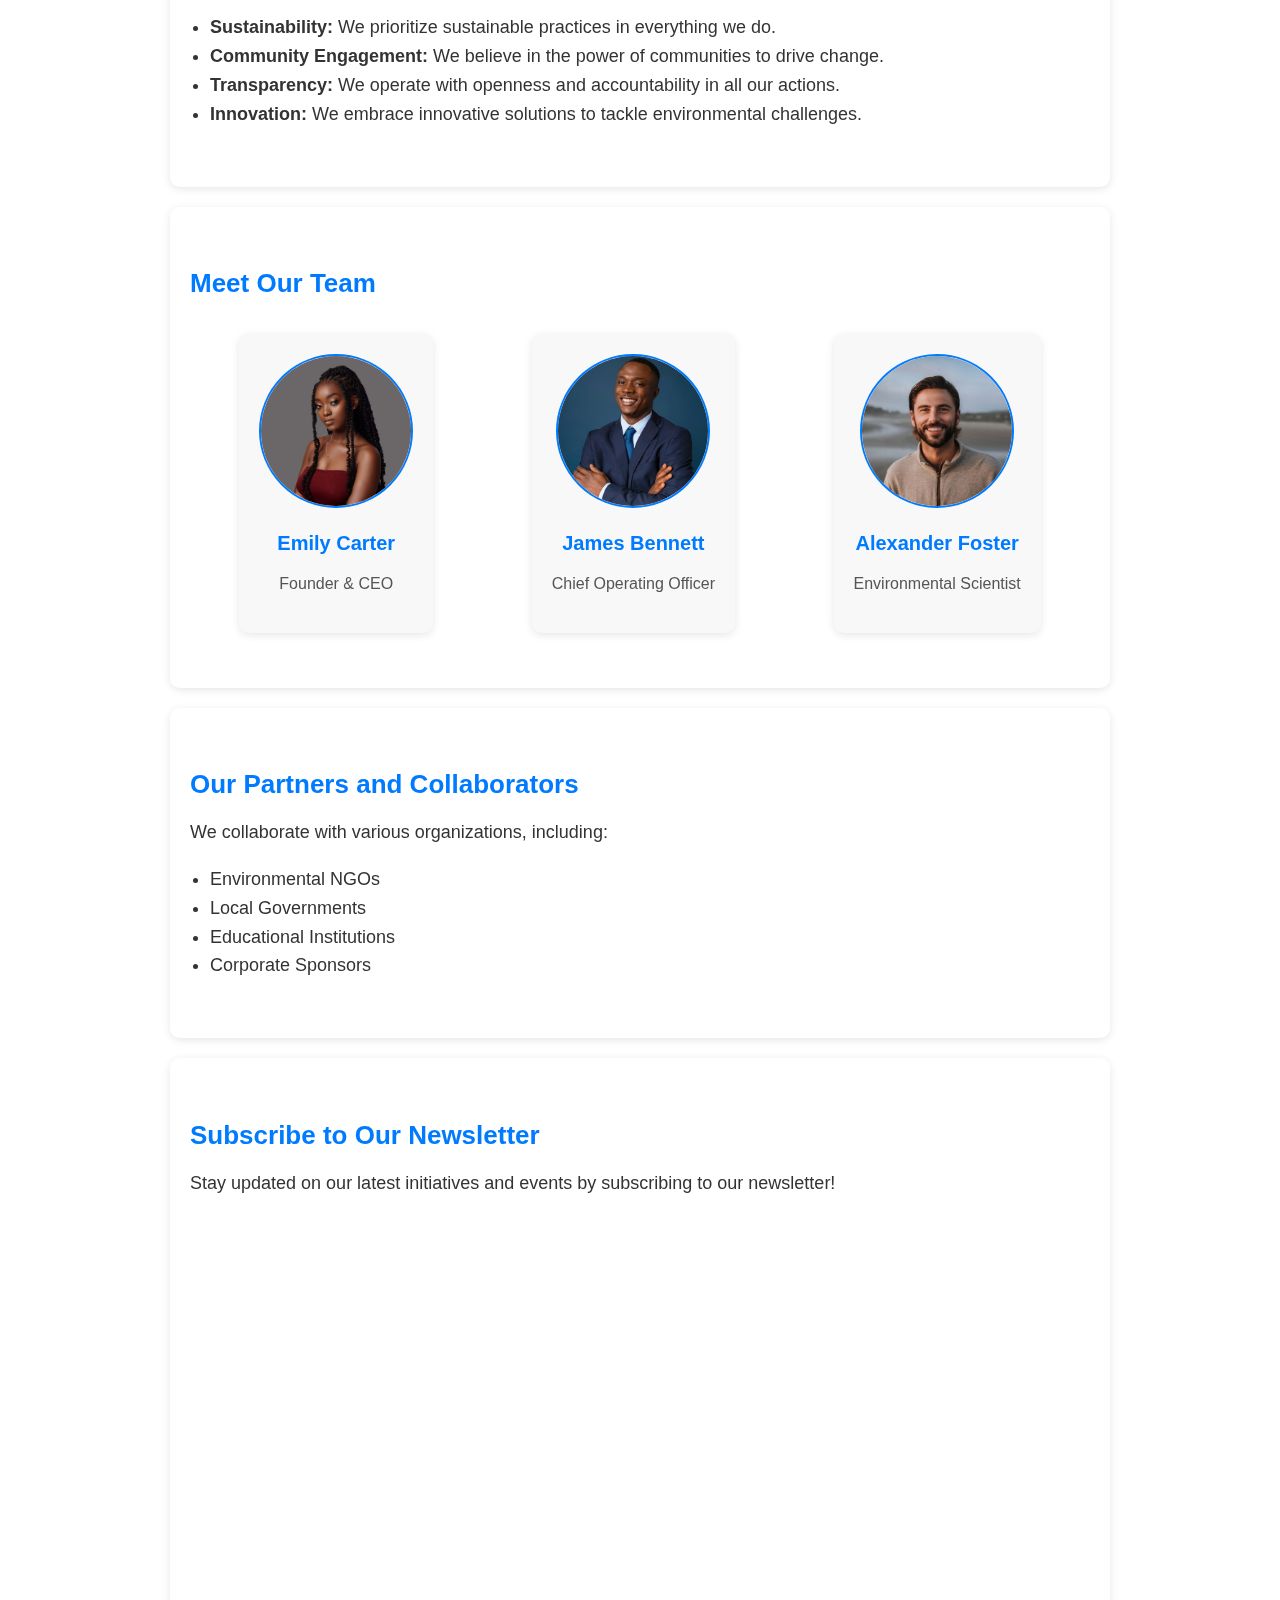
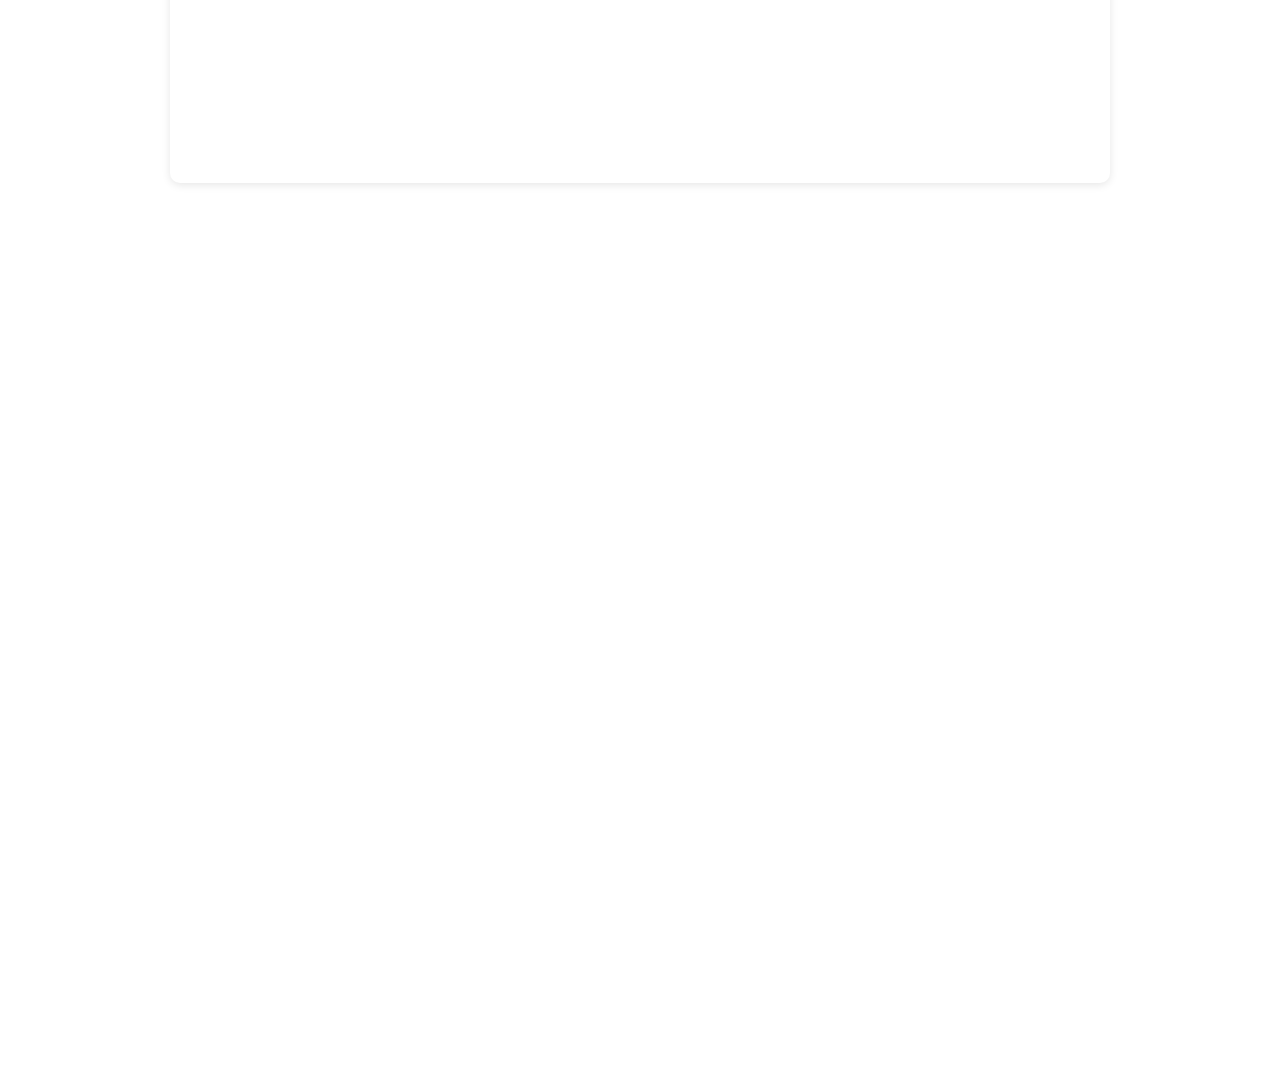
==== commit 3227dd5b: "final" ====
--- a/index.html
+++ b/index.html
@@ -1,122 +1,122 @@
-<!DOCTYPE html>
-<html lang="en">
-<head>
-    <meta charset="UTF-8">
-    <meta name="viewport" content="width=device-width, initial-scale=1.0, user-scalable=no">
-    <title>Green Earth Initiative - Take Action for a Sustainable Future</title>
-    <link rel="icon" type="image/x-icon" href="images/logo.png">
-    <link rel="stylesheet" href="styles.css">
-</head>
-<body>
-    <!-- Sticky Header -->
-    <div class="sticky-header">
-        &copy; 2024 Green Earth Initiative. All rights reserved.
-    </div>
-
-    <!-- Main Content Container -->
-    <div class="main-content-container">
-        <div>
-            <h1>Green Earth Initiative</h1>
-            <p>Create a sustainable world for future generations!</p>
-            <button class="btn btn-learn-more" onclick="openSidePanel('leftSidePanel')">Learn More</button>
-            <button class="btn btn-get-involved" onclick="openSidePanel('rightSidePanel')">Join us</button>
-            <p class="scroll-more-text">Scroll down for more</p>
-
-        </div>
-    </div>
-
-    <video class="background-video" src="homepage.mp4" autoplay loop muted poster="fallback-image.jpg"></video>
-
-    <!-- Scroll-Triggered Mission Section -->
-    <section id="mission-section" class="mission-section">
-        <h3>Promoting environmental sustainability through education, community engagement, and advocacy. </h3>
-        <p>Empowering individuals and communities to make informed decisions that benefit the environment and help combat climate change.</p>
-    </section>
-
-     <!-- Section: Our Vision -->
-     <section class="content-section" id="our-vision-section">
-        <h2>Our Vision</h2>
-        <p>Imagine a society in which each person and community takes a proactive role in safeguarding the environment for coming generations.</p>
-    </section>
-
-    <!-- Section: Our Core Values -->
-    <section class="content-section" id="our-values-section">
-        <h2>Our Core Values</h2>
-        <ul>
-            <li><strong>Sustainability:</strong> We prioritize sustainable practices in everything we do.</li>
-            <li><strong>Community Engagement:</strong> We believe in the power of communities to drive change.</li>
-            <li><strong>Transparency:</strong> We operate with openness and accountability in all our actions.</li>
-            <li><strong>Innovation:</strong> We embrace innovative solutions to tackle environmental challenges.</li>
-        </ul>
-    </section>
-
-    <!-- Team Section -->
-    <section class="content-section" id="team-section">
-        <h2>Meet Our Team</h2>
-        <div class="team-members">
-            <div class="team-member">
-                <img src="./images/team1.jpeg" alt="Team Member 1">
-                <h3>Emily Carter</h3>
-                <p>Founder & CEO</p>
-            </div>
-            <div class="team-member">
-                <img src="./images/team2.jpeg" alt="Team Member 2">
-                <h3>James Bennett</h3>
-                <p>Chief Operating Officer</p>
-            </div>
-            <div class="team-member">
-                <img src="./images/team3.jpeg" alt="Team Member 3">
-                <h3>Alexander Foster</h3>
-                <p>Environmental Scientist</p>
-            </div>
-        </div>
-    </section>
-
-
-
-    <!-- Section: Our Partners and Collaborators -->
-    <section class="content-section" id="our-partners-section">
-        <h2>Our Partners and Collaborators</h2>
-        <p>We collaborate with various organizations, including:</p>
-        <ul>
-            <li>Environmental NGOs</li>
-            <li>Local Governments</li>
-            <li>Educational Institutions</li>
-            <li>Corporate Sponsors</li>
-        </ul>
-    </section>
-
-<!-- Newsletter Subscription Section -->
-    <!-- Newsletter Subscription Section -->
-    <section class="content-section" id="newsletter-section">
-        <h2>Subscribe to Our Newsletter</h2>
-        <p>Stay updated on our latest initiatives and events by subscribing to our newsletter!</p>
-        <iframe src="https://docs.google.com/forms/d/e/1FAIpQLSeCxIdnIx-BxYTDVKiGnalNuQhUrLzyam9er7O8eUaWcSprtA/viewform?embedded=true" width="640" height="523" frameborder="0" marginheight="0" marginwidth="0">Loading…</iframe>
-    </section>
-
-<div class="spacer"></div> <!-- Adds space to allow scrolling -->
-
-
-    <!-- Left Side Panel -->
-    <div id="leftSidePanel" class="side-panel">
-        <span class="close-btn" onclick="closeSidePanel('leftSidePanel')">&times;</span>
-        <a href="./leftSidePanel/about.html">About Us</a>
-        <a href="./leftSidePanel/ourImapact.html">Our Impact</a>
-        <a href="./leftSidePanel/latestNews.html">Latest News</a>
-        <a href="./leftSidePanel/contactUs.html">Contact Us</a>
-    </div>
-
-    <!-- Right Side Panel -->
-    <div id="rightSidePanel" class="side-panel" style="right: 0;">
-        <span class="close-btn" onclick="closeSidePanel('rightSidePanel')">&times;</span>
-        <a href="./rightSidePanel/volunteer.html">Volunteer Opportunities</a>
-        <a href="./rightSidePanel/supportUs.html">Support Us</a>
-        <a href="./rightSidePanel/quiz.html">Quiz</a>
-        <a href="./rightSidePanel/feedbackForm.html">Feedback</a>
-    </div>
-
-    <div id="overlay" class="overlay" onclick="closeAllSidePanels()"></div> <!-- Overlay for background dimming -->
-
-    <script src="script.js"></script>
-</body>
+<!DOCTYPE html>
+<html lang="en">
+<head>
+    <meta charset="UTF-8">
+    <meta name="viewport" content="width=device-width, initial-scale=1.0, user-scalable=no">
+    <title>Green Earth Initiative - Take Action for a Sustainable Future</title>
+    <link rel="icon" type="image/x-icon" href="images/logo.png">
+    <link rel="stylesheet" href="styles.css">
+</head>
+<body>
+    <!-- Sticky Header -->
+    <div class="sticky-header">
+        &copy; 2024 Green Earth Initiative. All rights reserved.
+    </div>
+
+    <!-- Main Content Container -->
+    <div class="main-content-container">
+        <div>
+            <h1>Green Earth Initiative</h1>
+            <p>Create a sustainable world for future generations!</p>
+            <button class="btn btn-learn-more" onclick="openSidePanel('leftSidePanel')">Learn More</button>
+            <button class="btn btn-get-involved" onclick="openSidePanel('rightSidePanel')">Join us</button>
+            <p class="scroll-more-text">Scroll down for more</p>
+
+        </div>
+    </div>
+
+    <video class="background-video" src="/images/hompage.mp4" autoplay loop muted poster="/images/fallback.jpg"></video>
+
+    <!-- Scroll-Triggered Mission Section -->
+    <section id="mission-section" class="mission-section">
+        <h3>Promoting environmental sustainability through education, community engagement, and advocacy. </h3>
+        <p>Empowering individuals and communities to make informed decisions that benefit the environment and help combat climate change.</p>
+    </section>
+
+     <!-- Section: Our Vision -->
+     <section class="content-section" id="our-vision-section">
+        <h2>Our Vision</h2>
+        <p>Imagine a society in which each person and community takes a proactive role in safeguarding the environment for coming generations.</p>
+    </section>
+
+    <!-- Section: Our Core Values -->
+    <section class="content-section" id="our-values-section">
+        <h2>Our Core Values</h2>
+        <ul>
+            <li><strong>Sustainability:</strong> We prioritize sustainable practices in everything we do.</li>
+            <li><strong>Community Engagement:</strong> We believe in the power of communities to drive change.</li>
+            <li><strong>Transparency:</strong> We operate with openness and accountability in all our actions.</li>
+            <li><strong>Innovation:</strong> We embrace innovative solutions to tackle environmental challenges.</li>
+        </ul>
+    </section>
+
+    <!-- Team Section -->
+    <section class="content-section" id="team-section">
+        <h2>Meet Our Team</h2>
+        <div class="team-members">
+            <div class="team-member">
+                <img src="./images/team1.jpeg" alt="Team Member 1">
+                <h3>Emily Carter</h3>
+                <p>Founder & CEO</p>
+            </div>
+            <div class="team-member">
+                <img src="./images/team2.jpeg" alt="Team Member 2">
+                <h3>James Bennett</h3>
+                <p>Chief Operating Officer</p>
+            </div>
+            <div class="team-member">
+                <img src="./images/team3.jpeg" alt="Team Member 3">
+                <h3>Alexander Foster</h3>
+                <p>Environmental Scientist</p>
+            </div>
+        </div>
+    </section>
+
+
+
+    <!-- Section: Our Partners and Collaborators -->
+    <section class="content-section" id="our-partners-section">
+        <h2>Our Partners and Collaborators</h2>
+        <p>We collaborate with various organizations, including:</p>
+        <ul>
+            <li>Environmental NGOs</li>
+            <li>Local Governments</li>
+            <li>Educational Institutions</li>
+            <li>Corporate Sponsors</li>
+        </ul>
+    </section>
+
+<!-- Newsletter Subscription Section -->
+    <!-- Newsletter Subscription Section -->
+    <section class="content-section" id="newsletter-section">
+        <h2>Subscribe to Our Newsletter</h2>
+        <p>Stay updated on our latest initiatives and events by subscribing to our newsletter!</p>
+        <iframe src="https://docs.google.com/forms/d/e/1FAIpQLSeCxIdnIx-BxYTDVKiGnalNuQhUrLzyam9er7O8eUaWcSprtA/viewform?embedded=true" width="640" height="523" frameborder="0" marginheight="0" marginwidth="0">Loading…</iframe>
+    </section>
+
+<div class="spacer"></div> <!-- Adds space to allow scrolling -->
+
+
+    <!-- Left Side Panel -->
+    <div id="leftSidePanel" class="side-panel">
+        <span class="close-btn" onclick="closeSidePanel('leftSidePanel')">&times;</span>
+        <a href="./leftSidePanel/about.html">About Us</a>
+        <a href="./leftSidePanel/ourImapact.html">Our Impact</a>
+        <a href="./leftSidePanel/latestNews.html">Latest News</a>
+        <a href="./leftSidePanel/contactUs.html">Contact Us</a>
+    </div>
+
+    <!-- Right Side Panel -->
+    <div id="rightSidePanel" class="side-panel" style="right: 0;">
+        <span class="close-btn" onclick="closeSidePanel('rightSidePanel')">&times;</span>
+        <a href="./rightSidePanel/volunteer.html">Volunteer Opportunities</a>
+        <a href="./rightSidePanel/supportUs.html">Support Us</a>
+        <a href="./rightSidePanel/quiz.html">Quiz</a>
+        <a href="./rightSidePanel/feedbackForm.html">Feedback</a>
+    </div>
+
+    <div id="overlay" class="overlay" onclick="closeAllSidePanels()"></div> <!-- Overlay for background dimming -->
+
+    <script src="script.js"></script>
+</body>
 </html>--- a/styles.css
+++ b/styles.css
@@ -1,294 +1,294 @@
-        /* General styling for the page */
-        body, html {
-            margin: 0;
-            padding: 0;
-            height: 100%;
-            font-family: Arial, sans-serif;
-            scroll-behavior: smooth; /* Smooth scrolling for better UX */
-        }
-
-        /* Main section styles */
-        .main-content-container {
-            width: 100%;
-            height: 100vh; /* Full viewport height */
-            display: flex;
-            justify-content: center;
-            align-items: center;
-            color: white;
-            text-align: center;
-            background: rgba(0, 0, 0, 0.5);
-            position: relative;
-            z-index: 1;
-        }
-
-        /* Video styling for background effect */
-        video.background-video {
-            position: fixed;
-            top: 0;
-            left: 0;
-            width: 100%;
-            height: 100%;
-            object-fit: cover;
-            z-index: 0;
-        }
-
-        /* Call-to-action buttons */
-        .btn {
-            padding: 12px 25px;
-            margin: 5px;
-            cursor: pointer;
-            border: none;
-            border-radius: 5px;
-            transition: background-color 0.3s;
-        }
-
-        .btn-learn-more {
-            background-color: #28a745;
-            color: white;
-        }
-
-        .btn-get-involved {
-            background-color: #007bff;
-            color: white;
-        }
-
-        .btn:hover {
-            opacity: 0.8; /* Subtle hover effect */
-        }
-
-        /* Sticky header styles */
-        .sticky-header {
-            position: sticky;
-            top: 0;
-            background-color: #222;
-            padding: 10px 20px;
-            color: white;
-            text-align: center;
-            z-index: 10;
-            font-size: 18px;
-        }
-
-        /* Scroll-triggered mission section styles */
-        .mission-section {
-            opacity: 0;
-            transform: translateY(20px);
-            transition: opacity 0.8s ease-out, transform 0.8s ease-out;
-            padding: 40px 20px;
-            background-color: #f8f8f8;
-            color: #333;
-            text-align: center;
-            max-width: 900px;
-            margin: 0 auto;
-            border-radius: 10px;
-            box-shadow: 0 2px 8px rgba(0, 0, 0, 0.2);
-        }
-
-        .mission-section.visible {
-            opacity: 1;
-            transform: translateY(0);
-        }
-
-        .mission-section h3 {
-            font-size: 28px;
-            color: #007bff;
-        }
-
-        .mission-section p {
-            font-size: 18px;
-            line-height: 1.6;
-        }
-
-        /* Side panel styles */
-        .side-panel {
-            height: 100%;
-            width: 0;
-            position: fixed;
-            z-index: 11;
-            top: 0;
-            background-color: #111;
-            overflow-x: hidden;
-            transition: 0.5s;
-            padding-top: 60px;
-        }
-
-        .side-panel a {
-            padding: 10px 15px;
-            text-decoration: none;
-            font-size: 22px;
-            color: #bdabab;
-            display: block;
-            transition: 0.3s;
-        }
-
-        .side-panel a:hover {
-            color: #ffffff;
-            background-color: rgba(255, 255, 255, 0.2);
-        }
-
-        .side-panel .close-btn {
-            position: absolute;
-            top: 10px;
-            right: 25px;
-            font-size: 36px;
-            cursor: pointer;
-            color: #fff;
-        }
-
-        /* Additional space at the bottom for scrolling */
-        .spacer {
-            height: 100vh;
-        }
-
-        /* Overlay effect */
-        .overlay {
-            position: fixed;
-            top: 0;
-            left: 0;
-            width: 100%;
-            height: 100%;
-            background-color: rgba(0, 0, 0, 0.5);
-            visibility: hidden;
-            opacity: 0;
-            transition: visibility 0.5s, opacity 0.5s;
-            z-index: 10;
-        }
-
-        .overlay.show {
-            visibility: visible;
-            opacity: 1;
-        }
-
-                /* Section styling */
-                .content-section {
-            padding: 40px 20px;
-            background-color: #ffffff;
-            color: #333;
-            max-width: 900px;
-            margin: 20px auto;
-            border-radius: 10px;
-            box-shadow: 0 2px 8px rgba(0, 0, 0, 0.1);
-            transition: opacity 0.8s ease-out, transform 0.8s ease-out;
-            opacity: 1; /* Ensure opacity is set to 1 */
-            transform: translateY(20px);
-        }
-
-        .content-section.visible {
-            opacity: 1;
-            transform: translateY(0);
-        }
-
-        /* Headings for sections */
-        .content-section h2 {
-            font-size: 26px;
-            color: #007bff;
-            margin-bottom: 10px;
-        }
-
-        .content-section p,
-        .content-section ul {
-            font-size: 18px;
-            line-height: 1.6;
-        }
-
-        .content-section ul {
-            list-style-type: disc;
-            padding-left: 20px;
-        }
-
-        /* Team section styles */
-        .team-members {
-            display: flex;
-            flex-wrap: wrap;
-            justify-content: space-around;
-            margin-top: 20px;
-        }
-
-        .team-member {
-            text-align: center;
-            margin: 15px;
-            background: #f8f8f8;
-            padding: 20px;
-            border-radius: 10px;
-            box-shadow: 0 2px 8px rgba(0, 0, 0, 0.1);
-        }
-
-        .team-member img {
-            width: 150px;
-            height: 150px;
-            object-fit: cover;
-            border-radius: 50%;
-            margin-bottom: 10px;
-            border: 2px solid #007bff;
-        }
-
-        .team-member h3 {
-            font-size: 20px;
-            color: #007bff;
-            margin: 10px 0 5px 0;
-        }
-
-        .team-member p {
-            font-size: 16px;
-            color: #555;
-        }
-
-        /* Responsive Design */
-        @media (max-width: 600px) {
-            .content-section {
-                padding: 20px 10px;
-            }
-
-            .team-member img {
-                width: 120px;
-                height: 120px;
-            }
-
-            .content-section h2 {
-                font-size: 22px;
-            }
-        }
-
-        /* Style for the "Scroll more" text */
-.scroll-more-text {
-    position: relative;
-    font-size: 20px;
-    color: white;
-    margin-top: 20px;
-    cursor: pointer;
-    animation: bounce 2s infinite;
-}
-
-/* Arrow pointing down, added using the ::after pseudo-element */
-.scroll-more-text::after {
-    content: "\2193"; /* Unicode for down arrow */
-    display: block;
-    font-size: 30px;
-    margin-top: 10px;
-    animation: bounce-arrow 2s infinite;
-}
-
-/* Animation for a subtle bouncing effect */
-@keyframes bounce {
-    0%, 100% {
-        transform: translateY(0);
-    }
-    50% {
-        transform: translateY(-10px);
-    }
-}
-
-/* Bouncing animation for the arrow */
-@keyframes bounce-arrow {
-    0%, 100% {
-        transform: translateY(0);
-    }
-    50% {
-        transform: translateY(10px);
-    }
-}
-
-/* Add this to your CSS styles */
-#newsletter-section iframe {
-    width: 100%;
-    height: 523px; /* You can adjust this height as necessary */
-}
+        /* General styling for the page */
+        body, html {
+            margin: 0;
+            padding: 0;
+            height: 100%;
+            font-family: Arial, sans-serif;
+            scroll-behavior: smooth; /* Smooth scrolling for better UX */
+        }
+
+        /* Main section styles */
+        .main-content-container {
+            width: 100%;
+            height: 100vh; /* Full viewport height */
+            display: flex;
+            justify-content: center;
+            align-items: center;
+            color: white;
+            text-align: center;
+            background: rgba(0, 0, 0, 0.5);
+            position: relative;
+            z-index: 1;
+        }
+
+        /* Video styling for background effect */
+        video.background-video {
+            position: fixed;
+            top: 0;
+            left: 0;
+            width: 100%;
+            height: 100%;
+            object-fit: cover;
+            z-index: 0;
+        }
+
+        /* Call-to-action buttons */
+        .btn {
+            padding: 12px 25px;
+            margin: 5px;
+            cursor: pointer;
+            border: none;
+            border-radius: 5px;
+            transition: background-color 0.3s;
+        }
+
+        .btn-learn-more {
+            background-color: #28a745;
+            color: white;
+        }
+
+        .btn-get-involved {
+            background-color: #007bff;
+            color: white;
+        }
+
+        .btn:hover {
+            opacity: 0.8; /* Subtle hover effect */
+        }
+
+        /* Sticky header styles */
+        .sticky-header {
+            position: sticky;
+            top: 0;
+            background-color: #222;
+            padding: 10px 20px;
+            color: white;
+            text-align: center;
+            z-index: 10;
+            font-size: 18px;
+        }
+
+        /* Scroll-triggered mission section styles */
+        .mission-section {
+            opacity: 0;
+            transform: translateY(20px);
+            transition: opacity 0.8s ease-out, transform 0.8s ease-out;
+            padding: 40px 20px;
+            background-color: #f8f8f8;
+            color: #333;
+            text-align: center;
+            max-width: 900px;
+            margin: 0 auto;
+            border-radius: 10px;
+            box-shadow: 0 2px 8px rgba(0, 0, 0, 0.2);
+        }
+
+        .mission-section.visible {
+            opacity: 1;
+            transform: translateY(0);
+        }
+
+        .mission-section h3 {
+            font-size: 28px;
+            color: #007bff;
+        }
+
+        .mission-section p {
+            font-size: 18px;
+            line-height: 1.6;
+        }
+
+        /* Side panel styles */
+        .side-panel {
+            height: 100%;
+            width: 0;
+            position: fixed;
+            z-index: 11;
+            top: 0;
+            background-color: #111;
+            overflow-x: hidden;
+            transition: 0.5s;
+            padding-top: 60px;
+        }
+
+        .side-panel a {
+            padding: 10px 15px;
+            text-decoration: none;
+            font-size: 22px;
+            color: #bdabab;
+            display: block;
+            transition: 0.3s;
+        }
+
+        .side-panel a:hover {
+            color: #ffffff;
+            background-color: rgba(255, 255, 255, 0.2);
+        }
+
+        .side-panel .close-btn {
+            position: absolute;
+            top: 10px;
+            right: 25px;
+            font-size: 36px;
+            cursor: pointer;
+            color: #fff;
+        }
+
+        /* Additional space at the bottom for scrolling */
+        .spacer {
+            height: 100vh;
+        }
+
+        /* Overlay effect */
+        .overlay {
+            position: fixed;
+            top: 0;
+            left: 0;
+            width: 100%;
+            height: 100%;
+            background-color: rgba(0, 0, 0, 0.5);
+            visibility: hidden;
+            opacity: 0;
+            transition: visibility 0.5s, opacity 0.5s;
+            z-index: 10;
+        }
+
+        .overlay.show {
+            visibility: visible;
+            opacity: 1;
+        }
+
+                /* Section styling */
+                .content-section {
+            padding: 40px 20px;
+            background-color: #ffffff;
+            color: #333;
+            max-width: 900px;
+            margin: 20px auto;
+            border-radius: 10px;
+            box-shadow: 0 2px 8px rgba(0, 0, 0, 0.1);
+            transition: opacity 0.8s ease-out, transform 0.8s ease-out;
+            opacity: 1; /* Ensure opacity is set to 1 */
+            transform: translateY(20px);
+        }
+
+        .content-section.visible {
+            opacity: 1;
+            transform: translateY(0);
+        }
+
+        /* Headings for sections */
+        .content-section h2 {
+            font-size: 26px;
+            color: #007bff;
+            margin-bottom: 10px;
+        }
+
+        .content-section p,
+        .content-section ul {
+            font-size: 18px;
+            line-height: 1.6;
+        }
+
+        .content-section ul {
+            list-style-type: disc;
+            padding-left: 20px;
+        }
+
+        /* Team section styles */
+        .team-members {
+            display: flex;
+            flex-wrap: wrap;
+            justify-content: space-around;
+            margin-top: 20px;
+        }
+
+        .team-member {
+            text-align: center;
+            margin: 15px;
+            background: #f8f8f8;
+            padding: 20px;
+            border-radius: 10px;
+            box-shadow: 0 2px 8px rgba(0, 0, 0, 0.1);
+        }
+
+        .team-member img {
+            width: 150px;
+            height: 150px;
+            object-fit: cover;
+            border-radius: 50%;
+            margin-bottom: 10px;
+            border: 2px solid #007bff;
+        }
+
+        .team-member h3 {
+            font-size: 20px;
+            color: #007bff;
+            margin: 10px 0 5px 0;
+        }
+
+        .team-member p {
+            font-size: 16px;
+            color: #555;
+        }
+
+        /* Responsive Design */
+        @media (max-width: 600px) {
+            .content-section {
+                padding: 20px 10px;
+            }
+
+            .team-member img {
+                width: 120px;
+                height: 120px;
+            }
+
+            .content-section h2 {
+                font-size: 22px;
+            }
+        }
+
+        /* Style for the "Scroll more" text */
+.scroll-more-text {
+    position: relative;
+    font-size: 20px;
+    color: white;
+    margin-top: 20px;
+    cursor: pointer;
+    animation: bounce 2s infinite;
+}
+
+/* Arrow pointing down, added using the ::after pseudo-element */
+.scroll-more-text::after {
+    content: "\2193"; /* Unicode for down arrow */
+    display: block;
+    font-size: 30px;
+    margin-top: 10px;
+    animation: bounce-arrow 2s infinite;
+}
+
+/* Animation for a subtle bouncing effect */
+@keyframes bounce {
+    0%, 100% {
+        transform: translateY(0);
+    }
+    50% {
+        transform: translateY(-10px);
+    }
+}
+
+/* Bouncing animation for the arrow */
+@keyframes bounce-arrow {
+    0%, 100% {
+        transform: translateY(0);
+    }
+    50% {
+        transform: translateY(10px);
+    }
+}
+
+/* Add this to your CSS styles */
+#newsletter-section iframe {
+    width: 100%;
+    height: 523px; /* You can adjust this height as necessary */
+}
